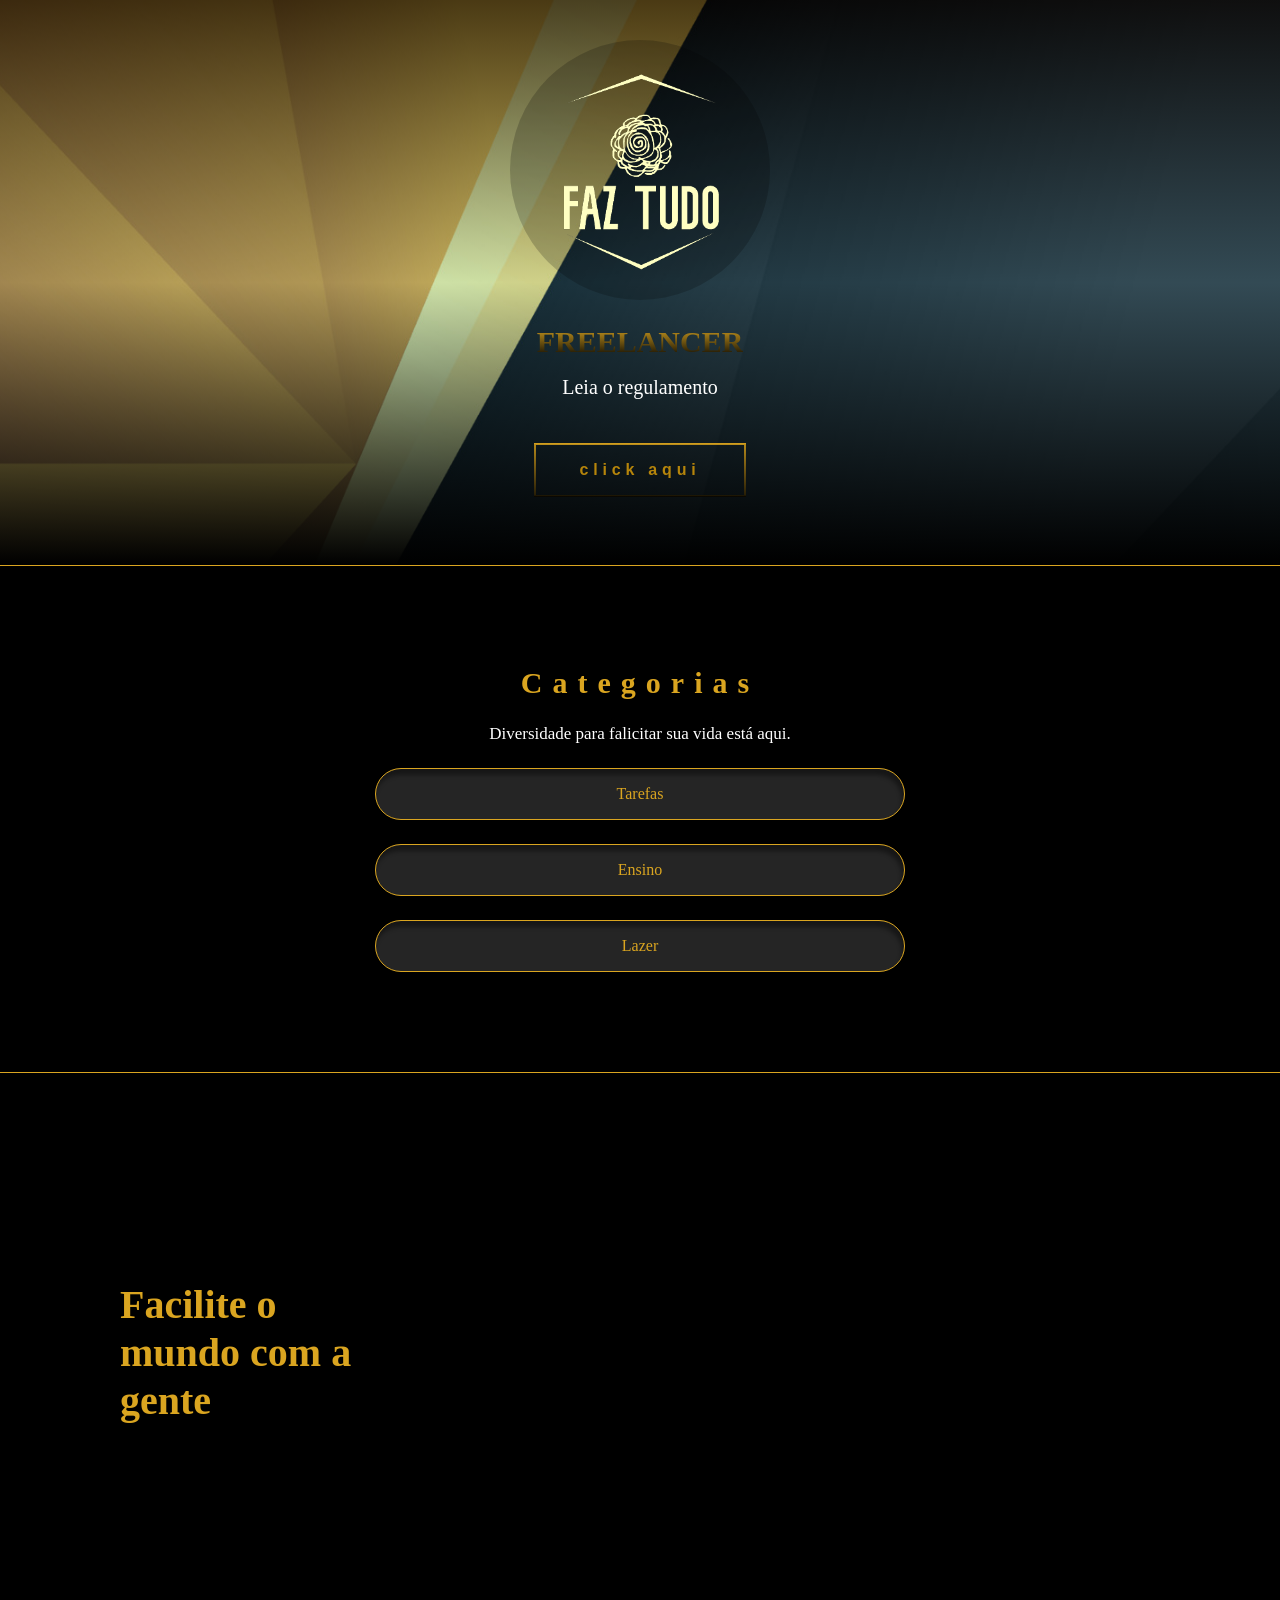
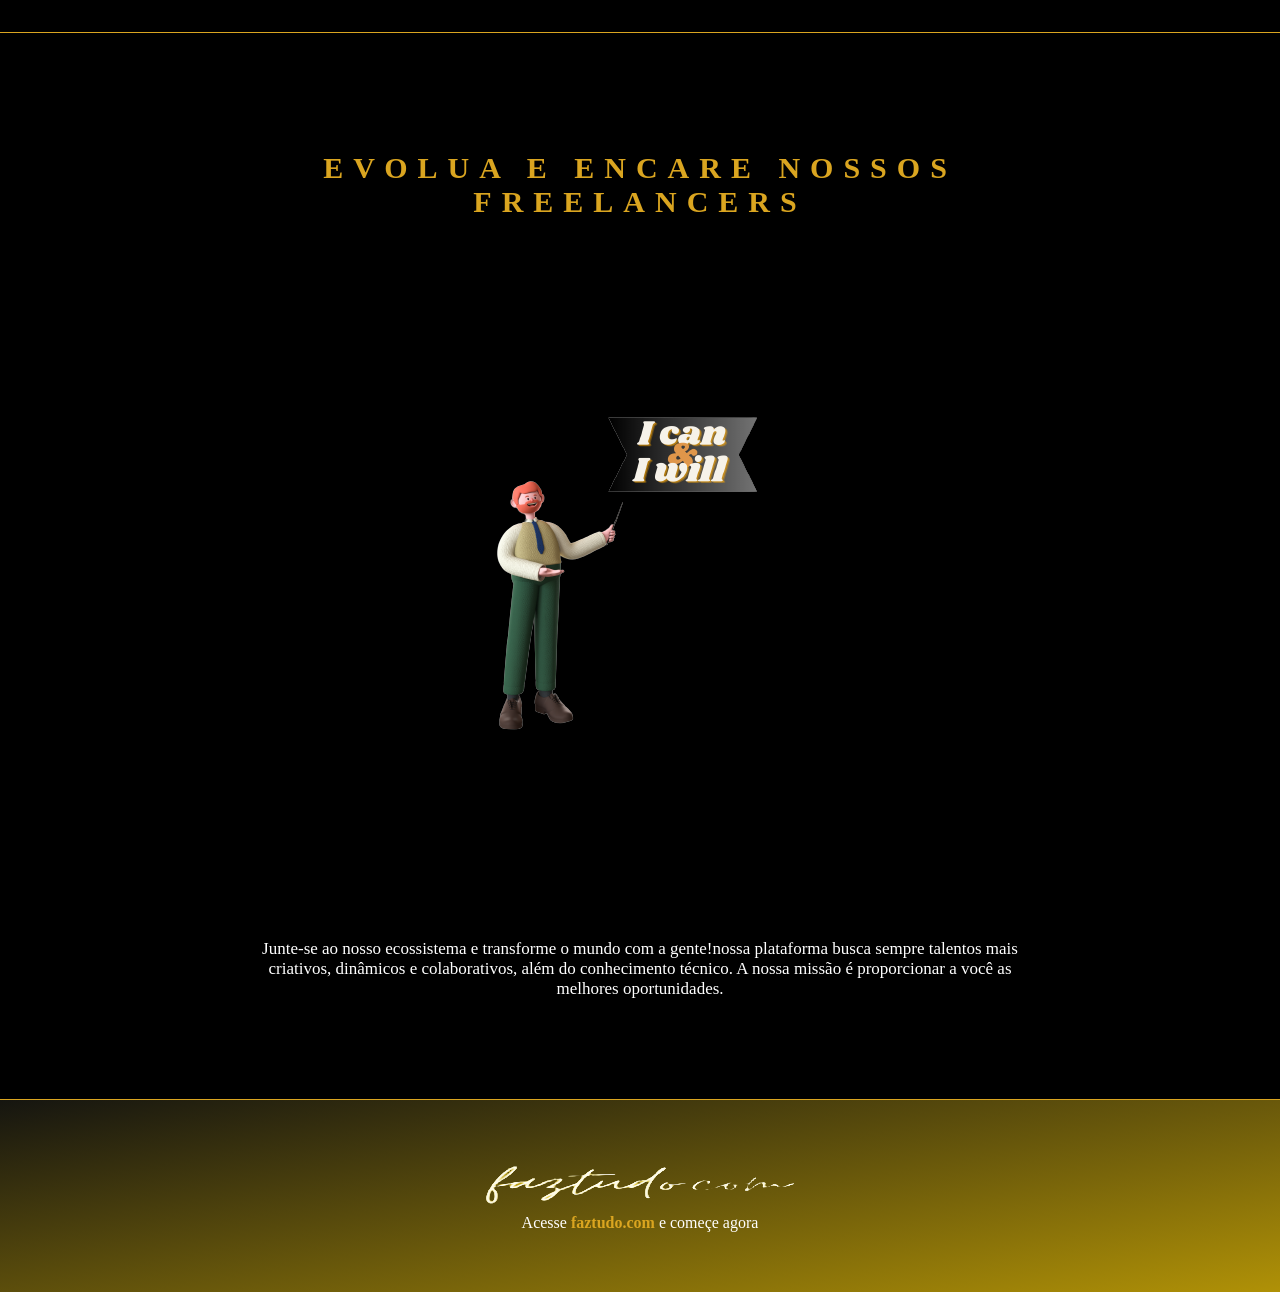
==== index.html @ dbe3879c "1 commit" ====
<!DOCTYPE html>
<html lang="en">
<head>
    <meta charset="UTF-8">
    <meta http-equiv="X-UA-Compatible" content="IE=edge">
    <meta name="viewport" content="width=device-width, initial-scale=1.0">
    <link rel="stylesheet" href="style.css">
    <title>Faztudo</title>
</head>
<body>
    <header class="banner container">
        <div class="banner-content">
            <div class="logo">
                <img src="./assets/images/logo.png" alt="logotipo formação css dio">
            </div>
            <h1>FREELANCER </h1>
            <p>
      Leia o regulamento
            </p>
            <button>
                click aqui
            </button>
        </div>
    </header>
    <main>
        <section class="container">
            <div class="section-container">
                <h2>Categorias</h2>
                <p>
                    Diversidade para falicitar sua vida está aqui.
                </p>       
                <ul>
                    <li><span>Tarefas</span></li>
                    <li><span>Ensino</span></li>
                    <li><span>Lazer</span></li>
                </ul>     
            </div>           
        </section>
        <section id="facilite" class="container">
            <p>Facilite o mundo com a gente
            </p>
        </section>
        <section class="container">
            <div class="section-container"><br>
                <h2>EVOLUA E ENCARE NOSSOS FREELANCERS</h2>
                <img src="./assets/images/professional-challenges.png" alt="Homem lendo depoimentos em um tablet">
                <p>
                    Junte-se ao nosso ecossistema e transforme o mundo com a gente!nossa plataforma busca sempre talentos mais criativos, dinâmicos e colaborativos, além do conhecimento técnico. A nossa missão é proporcionar a você as melhores oportunidades.
                </p>
            </div>
        </section>
    </main>
    <footer>
        <img src="./assets/images/dio-logo.png" alt="Logotipo Faztudo">
        <p>Acesse <a href="https://dio.me">faztudo.com</a> e começe agora</p>
    </footer>
</body>
</html>
---- style.css ----
* {
    box-sizing: border-box;
    margin: 0;
    padding: 0;
    text-decoration: none;
    list-style: none;
}

body {
    background-color: black;
    display: flex;
    justify-content: center;
    align-items: center;
    flex-direction: column;
 
}

.container {
    display: flex;
    justify-content: flex-start;
    align-items: center;
    flex-direction: column;
    border-bottom: 1px solid goldenrod;
    width: 1440px;
}

.banner {    
    display: flex;
    justify-content: center;    
    background-image:     
    linear-gradient(180deg, rgba(0,0,0,0.7) 0%, rgba(51,168,219,0.2) 50%, rgba(0,0,0,1) 100%),
    url('./assets/images/banner.png');
    background-size: 120%;
    background-repeat: no-repeat;
    text-align: center;
    }

.banner-content {
    display: flex;
    justify-content: flex-start;
    align-items: center;
    flex-direction: column;
    width: 600px;    
    padding-top: 40px;
    
}

.logo {
    display: flex;
    justify-content: center;
    align-items: center;
    background-color: rgba(0,0,0,0.2);
    width: 260px;
    height: 260px;
    border-radius: 50%;
    padding: 16px;
}

.logo img {
    width: 100%;
    height: 100%;
    object-fit: contain;
}

.banner h1 {
    font-size: 30px;
    font-weight: 900;
    margin-top: 25px;
    color: transparent;
    background: -webkit-linear-gradient(goldenrod, black);
    background-clip: text;
    -webkit-background-clip: text;
}

.banner p {
    font-size: 20px;
    font-weight: 400;
    line-height: 1.5rem;
    color: white;
    margin-top: 16px;
}

.banner button {
    font-size: 1rem;
    font-weight: bold;
    margin-top: 44px;
    color:rgb(182, 133, 11);
    background-color: transparent;
    letter-spacing: 0.30em;
    border-image: linear-gradient(goldenrod, black);
    border-image-slice: 10;
    padding: 16px 44px;
    transition: all 0.25s ease-out 0s;
    margin-bottom: 68px;

}

.banner button:hover {
    cursor: pointer;    
    color: black;
    background-image: linear-gradient(goldenrod, black);
    
}

.section-container {
    display: flex;
    flex-direction: column;
    align-items: center;
    width: 800px;
    padding: 100px 0;
    text-align: center;
    color: white;
}

.section-container h2 {
    font-size: 30px;
    font-weight: bold;
    color:goldenrod;
    letter-spacing: 10px;
}

.section-container p {
    font-size: 17px;
    font-weight: 400;
    line-height: 20px;    
    margin-top: 24px;
}

.section-container img {
    margin-top: 30px;
    
    
}

.section-container ul li {    
    background-color: #252525;
    margin-top: 24px;
    width: 530px;
    padding: 16px 0;
    border: 1px solid goldenrod;
    border-radius: 58px;
    box-shadow: inset -2px 6px 4px rgba(0, 0, 0, 0.4);  
    
}

.section-container span {
    color: goldenrod;
}

#facilite {
    height: 560px;
    justify-content: center;
    align-items: flex-start;
    background-image: url('./assets/images/dourado.png'); 
    background-size: cover;
    background-attachment: fixed;
}

#facilite p {
    font-size: 2.5rem;
    font-weight: bold;
    line-height: 3rem;
    color:goldenrod;
    max-width: 250px;
    margin-left: 200px;
    text-shadow: 3px 2px 0px black;
}

footer {
    padding: 60px 0;
    color: white;
    text-align: center;
    width: 1440px;
    background: linear-gradient(170deg, rgba(19, 20, 19, 0.849) 0%, rgba(194, 160, 7, 0.932) 99.99%, rgba(0, 0, 0, 0.2) 100%);
}

footer a {
    font-weight: 900;
    color: goldenrod;
}
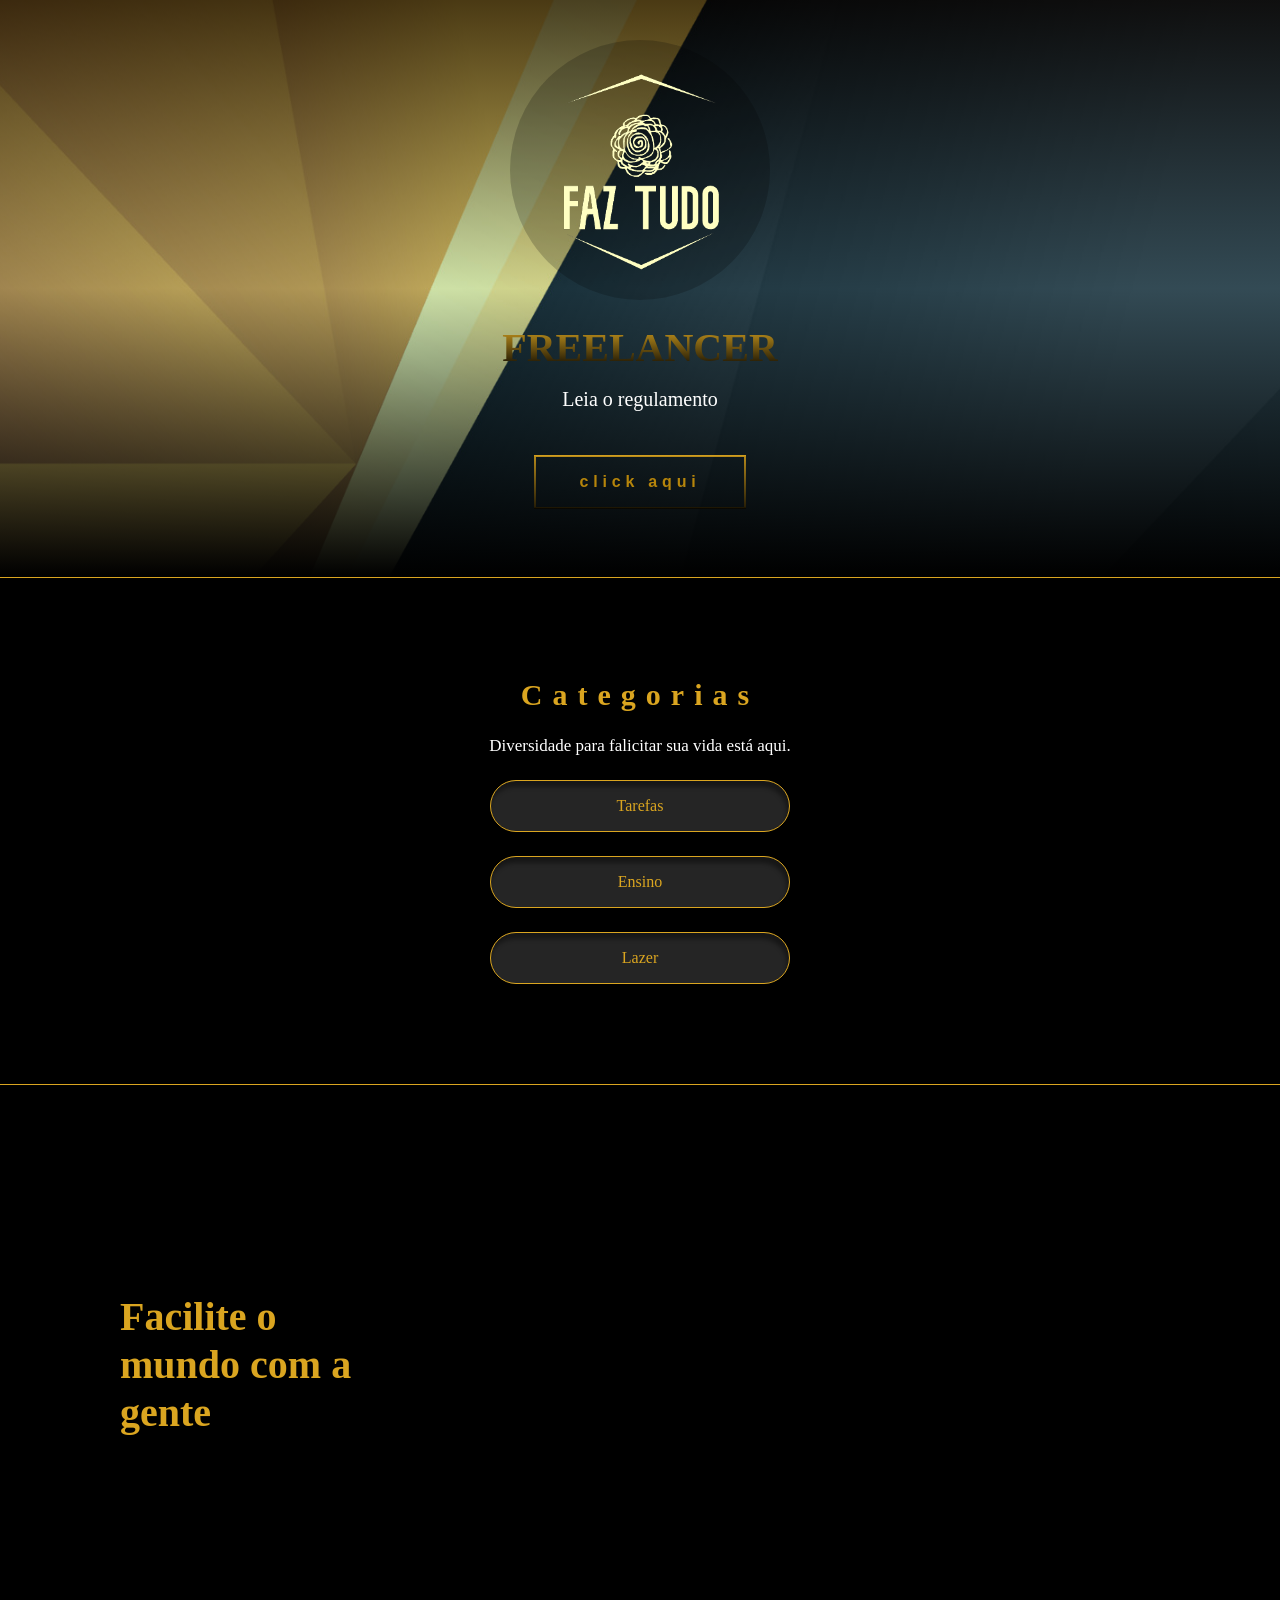
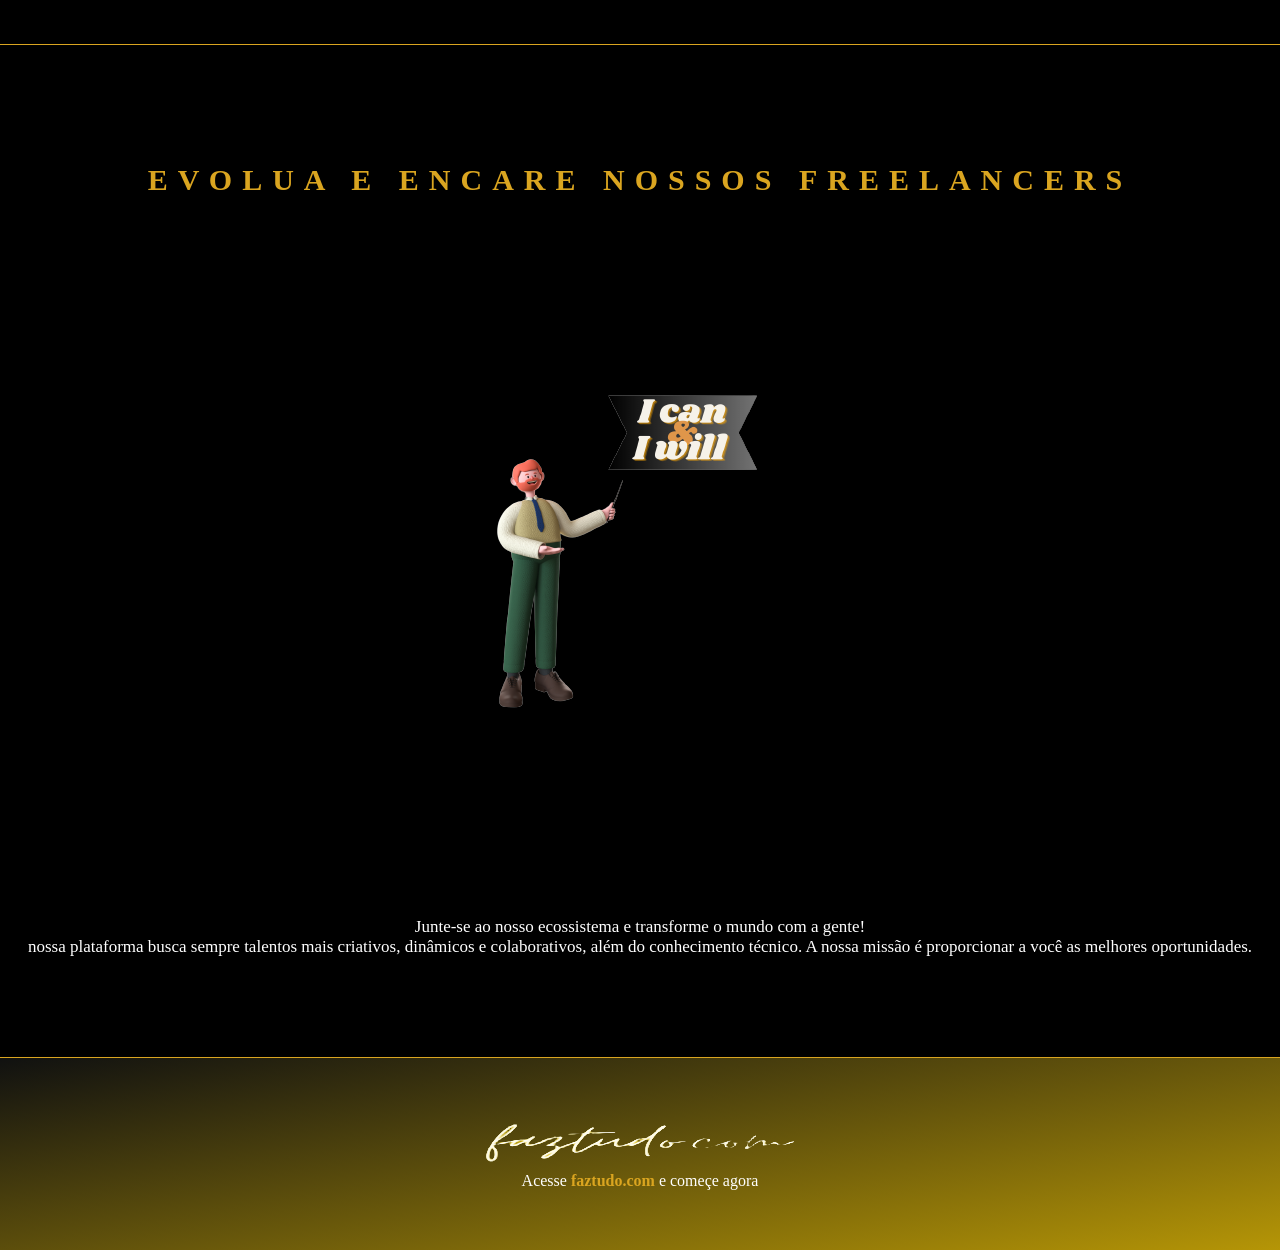
==== commit df0f45ee: "2 commit" ====
--- a/index.html
+++ b/index.html
@@ -45,14 +45,14 @@
                 <h2>EVOLUA E ENCARE NOSSOS FREELANCERS</h2>
                 <img src="./assets/images/professional-challenges.png" alt="Homem lendo depoimentos em um tablet">
                 <p>
-                    Junte-se ao nosso ecossistema e transforme o mundo com a gente!nossa plataforma busca sempre talentos mais criativos, dinâmicos e colaborativos, além do conhecimento técnico. A nossa missão é proporcionar a você as melhores oportunidades.
+        Junte-se ao nosso ecossistema e transforme o mundo com a gente!<br>nossa plataforma busca sempre talentos mais criativos, dinâmicos e colaborativos, além do conhecimento técnico. A nossa missão é proporcionar a você as melhores oportunidades.
                 </p>
             </div>
         </section>
     </main>
     <footer>
         <img src="./assets/images/dio-logo.png" alt="Logotipo Faztudo">
-        <p>Acesse <a href="https://dio.me">faztudo.com</a> e começe agora</p>
+        <p>Acesse <a href="">faztudo.com</a> e começe agora</p>
     </footer>
 </body>
 </html>
--- a/style.css
+++ b/style.css
@@ -6,6 +6,8 @@
     text-decoration: none;
     list-style: none;
 }
+
+
 
 body {
     background-color: black;
@@ -64,9 +66,9 @@
 }
 
 .banner h1 {
-    font-size: 30px;
+    font-size: 2.5rem;
     font-weight: 900;
-    margin-top: 25px;
+    margin-top: 24px;
     color: transparent;
     background: -webkit-linear-gradient(goldenrod, black);
     background-clip: text;
@@ -74,7 +76,7 @@
 }
 
 .banner p {
-    font-size: 20px;
+    font-size: 1.25rem;
     font-weight: 400;
     line-height: 1.5rem;
     color: white;
@@ -107,7 +109,7 @@
     display: flex;
     flex-direction: column;
     align-items: center;
-    width: 800px;
+    width: 100%;
     padding: 100px 0;
     text-align: center;
     color: white;
@@ -136,7 +138,7 @@
 .section-container ul li {    
     background-color: #252525;
     margin-top: 24px;
-    width: 530px;
+    width: 300px;
     padding: 16px 0;
     border: 1px solid goldenrod;
     border-radius: 58px;
@@ -168,10 +170,11 @@
 }
 
 footer {
+    width: 100%;
     padding: 60px 0;
     color: white;
     text-align: center;
-    width: 1440px;
+    width: 100%;
     background: linear-gradient(170deg, rgba(19, 20, 19, 0.849) 0%, rgba(194, 160, 7, 0.932) 99.99%, rgba(0, 0, 0, 0.2) 100%);
 }
 
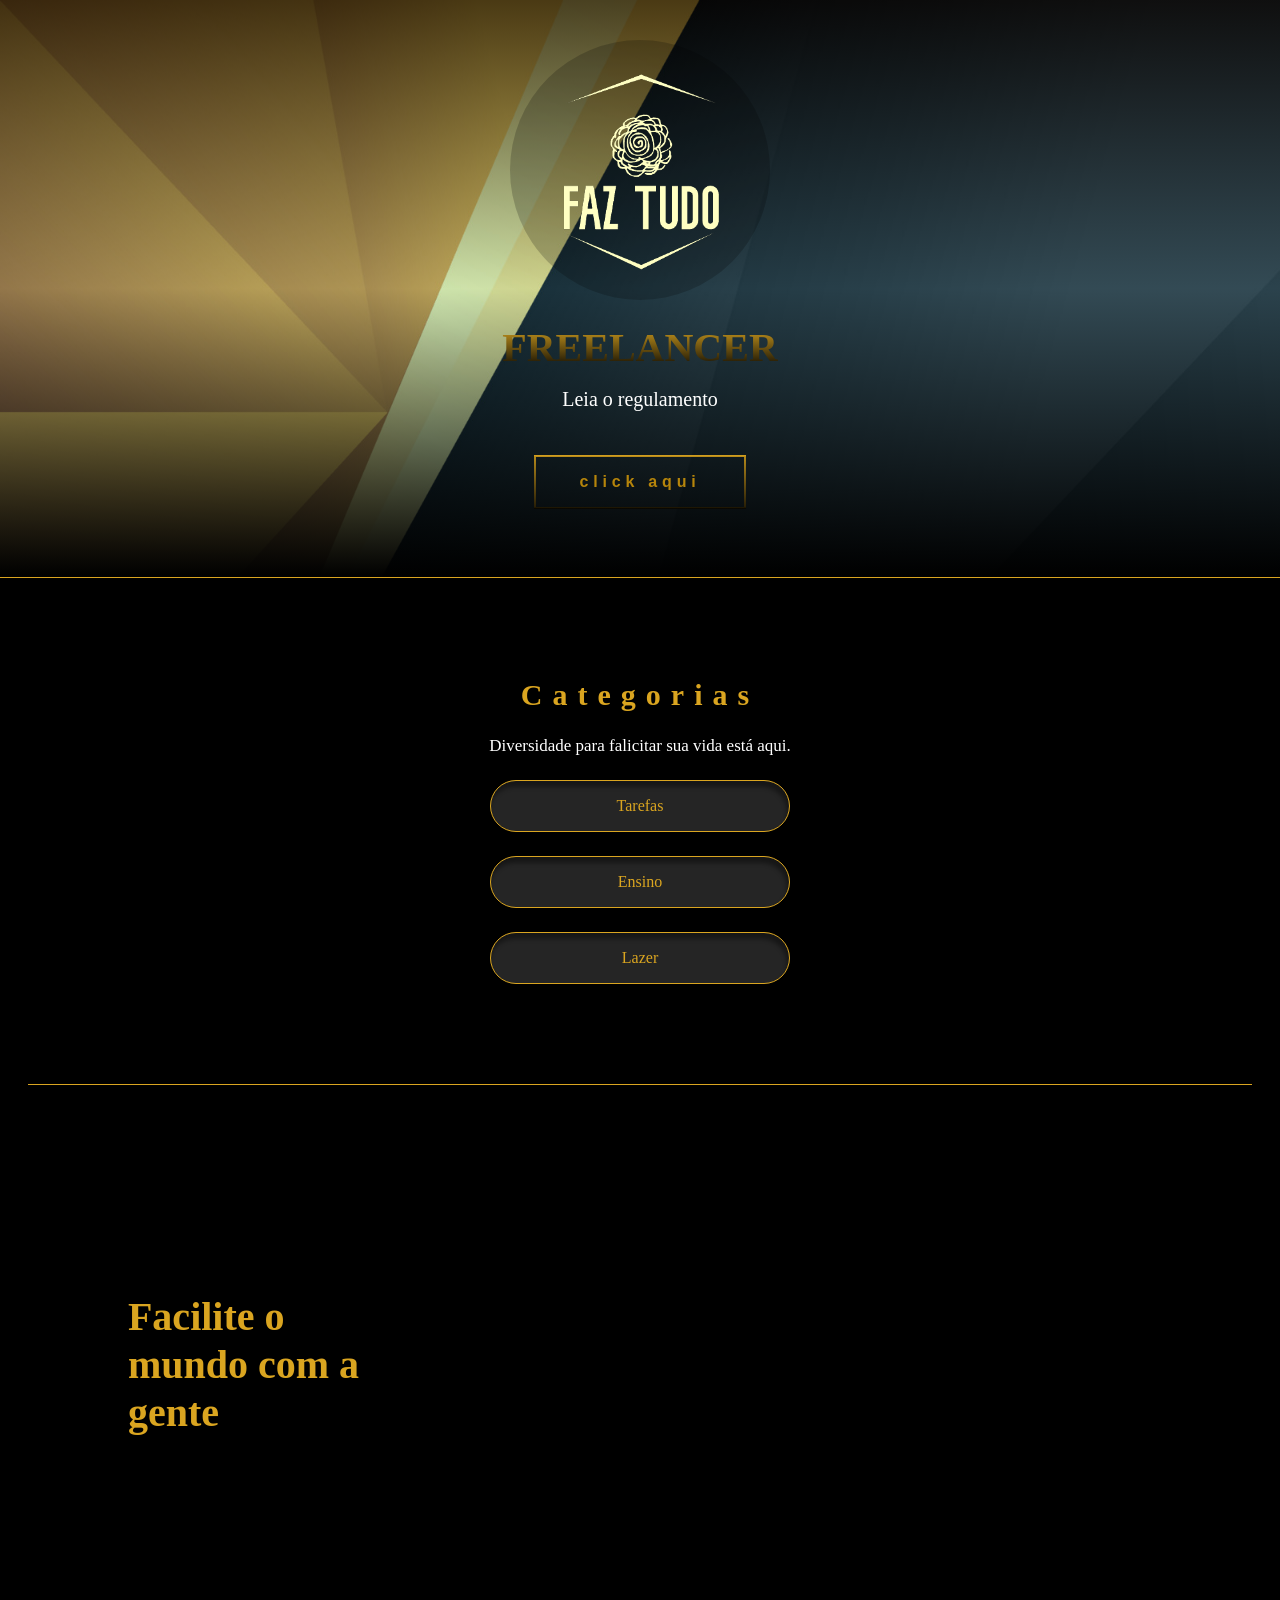
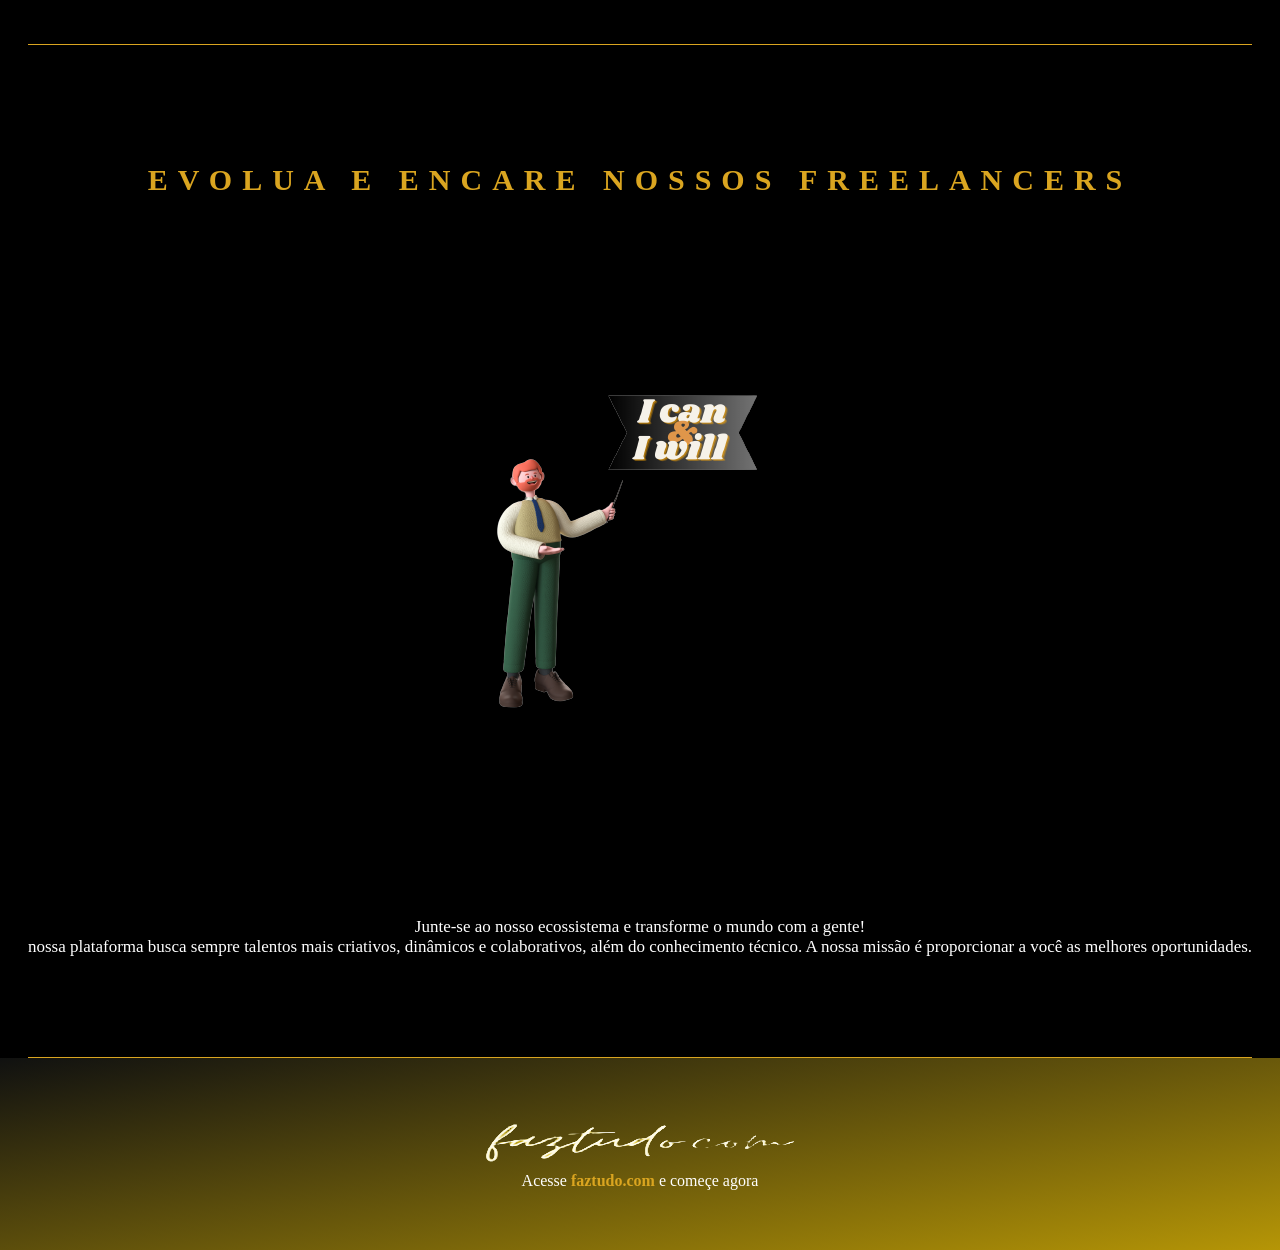
==== commit b46d55fc: "1 commit" ====
--- a/style.css
+++ b/style.css
@@ -24,7 +24,7 @@
     align-items: center;
     flex-direction: column;
     border-bottom: 1px solid goldenrod;
-    width: 1440px;
+    width: 100%;
 }
 
 .banner {    
@@ -43,7 +43,7 @@
     justify-content: flex-start;
     align-items: center;
     flex-direction: column;
-    width: 600px;    
+    width: 100%; 
     padding-top: 40px;
     
 }
@@ -165,7 +165,7 @@
     line-height: 3rem;
     color:goldenrod;
     max-width: 250px;
-    margin-left: 200px;
+    margin-left: 100px;
     text-shadow: 3px 2px 0px black;
 }
 
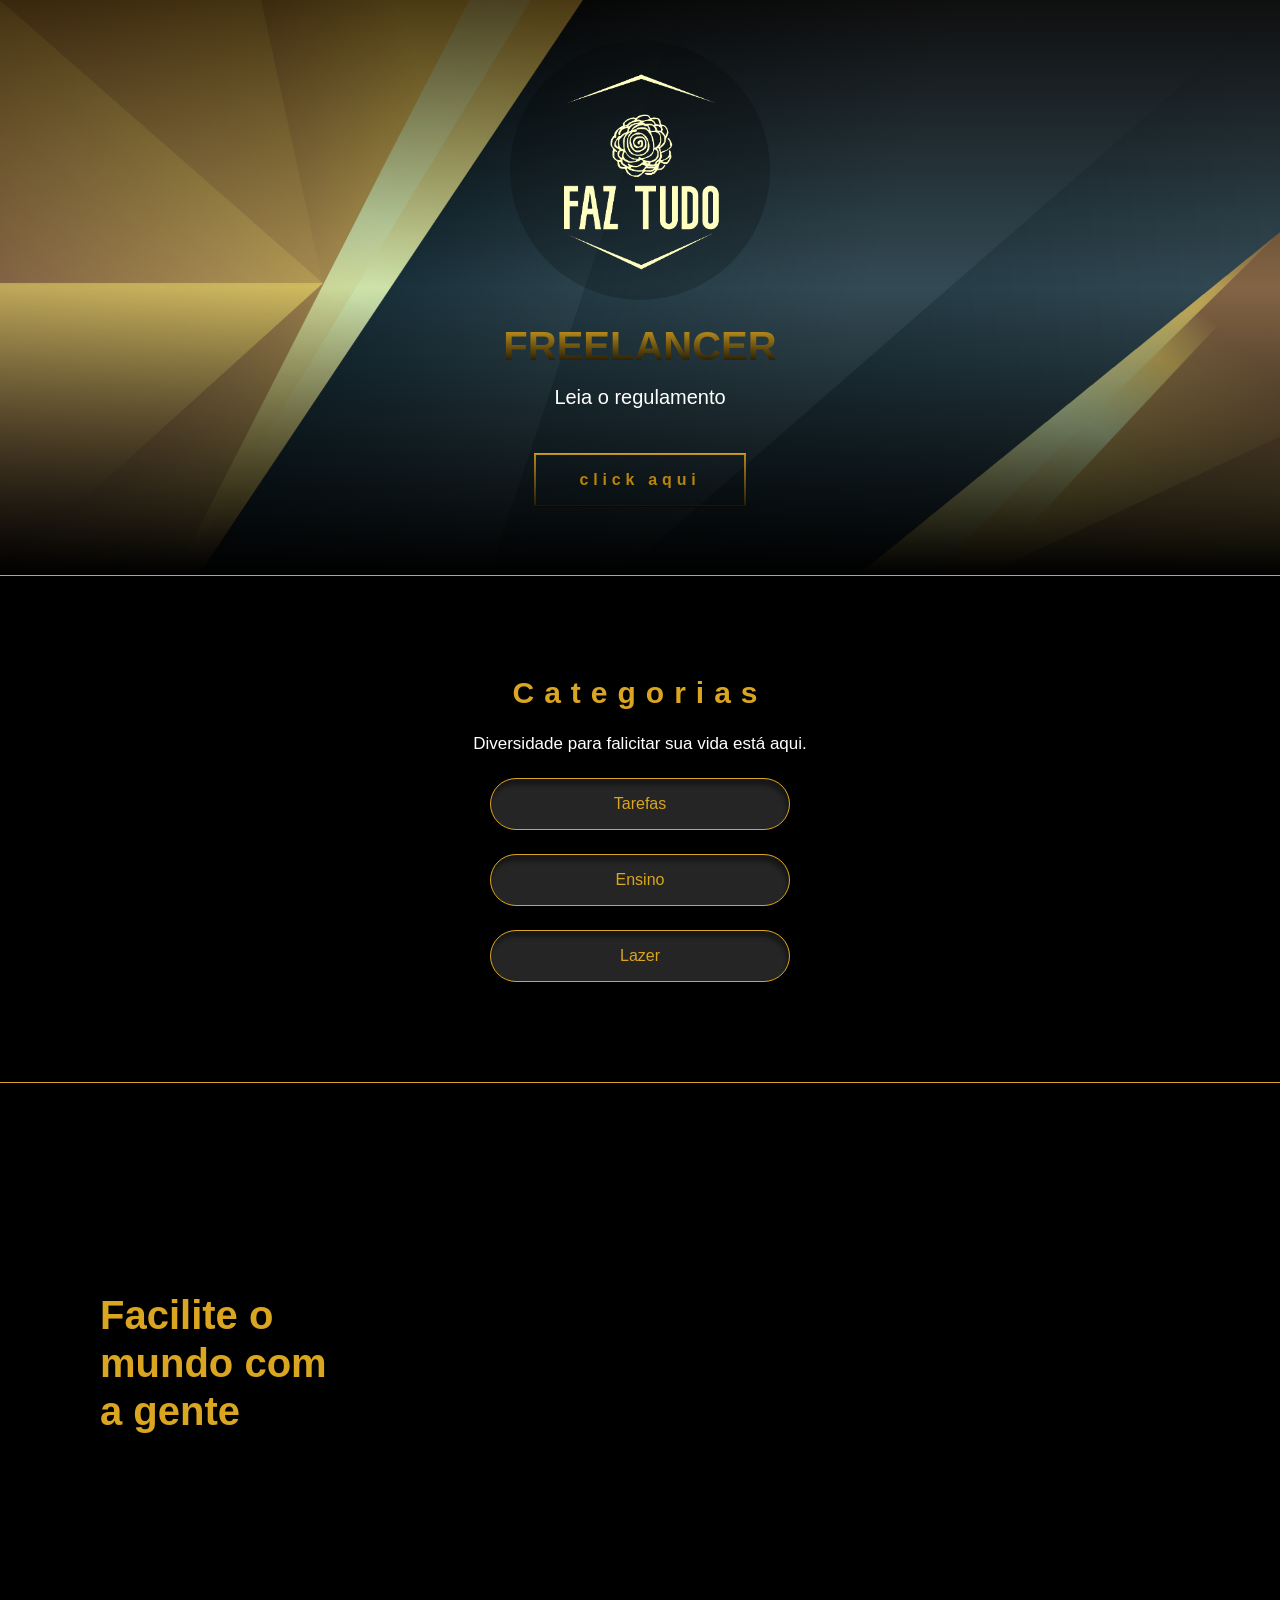
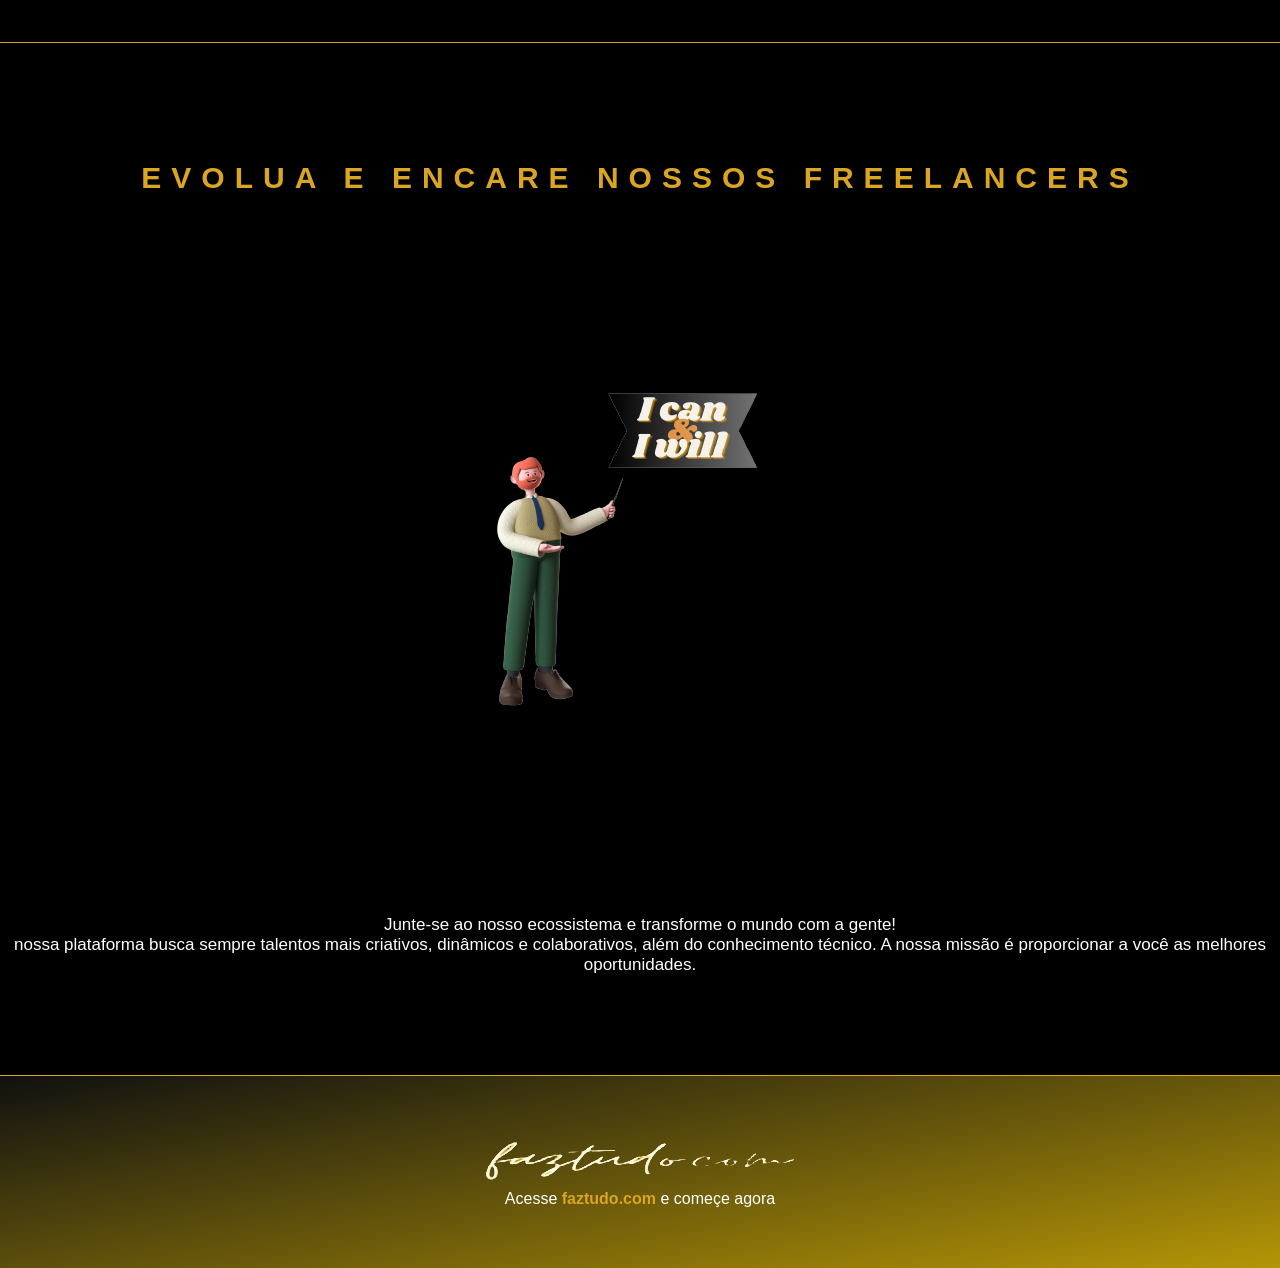
==== commit 578e4ab8: "1 commit" ====
--- a/index.html
+++ b/index.html
@@ -11,7 +11,7 @@
     <header class="banner container">
         <div class="banner-content">
             <div class="logo">
-                <img src="./assets/images/logo.png" alt="logotipo formação css dio">
+                <img src="./assets/images/logo.png" alt="logotipo faz tudo">
             </div>
             <h1>FREELANCER </h1>
             <p>
@@ -43,7 +43,7 @@
         <section class="container">
             <div class="section-container"><br>
                 <h2>EVOLUA E ENCARE NOSSOS FREELANCERS</h2>
-                <img src="./assets/images/professional-challenges.png" alt="Homem lendo depoimentos em um tablet">
+                <img src="./assets/images/professional-challenges.png" alt="Homem com uma placa">
                 <p>
         Junte-se ao nosso ecossistema e transforme o mundo com a gente!<br>nossa plataforma busca sempre talentos mais criativos, dinâmicos e colaborativos, além do conhecimento técnico. A nossa missão é proporcionar a você as melhores oportunidades.
                 </p>
@@ -51,8 +51,8 @@
         </section>
     </main>
     <footer>
-        <img src="./assets/images/dio-logo.png" alt="Logotipo Faztudo">
-        <p>Acesse <a href="">faztudo.com</a> e começe agora</p>
+        <img src="./assets/images/nome.png" alt="nome do site faz tudo">
+        <p>Acesse <a href="https://github.com/hellordtas">faztudo.com</a> e começe agora</p>
     </footer>
 </body>
 </html>
--- a/style.css
+++ b/style.css
@@ -15,7 +15,7 @@
     justify-content: center;
     align-items: center;
     flex-direction: column;
- 
+    font-family: 'Arial';
 }
 
 .container {
@@ -33,7 +33,7 @@
     background-image:     
     linear-gradient(180deg, rgba(0,0,0,0.7) 0%, rgba(51,168,219,0.2) 50%, rgba(0,0,0,1) 100%),
     url('./assets/images/banner.png');
-    background-size: 120%;
+    background-size: 100% 100%;
     background-repeat: no-repeat;
     text-align: center;
     }
@@ -155,8 +155,9 @@
     justify-content: center;
     align-items: flex-start;
     background-image: url('./assets/images/dourado.png'); 
-    background-size: cover;
-    background-attachment: fixed;
+    background-size: 100% 100%;
+    background-repeat: no-repeat;
+     background-attachment: fixed;
 }
 
 #facilite p {
